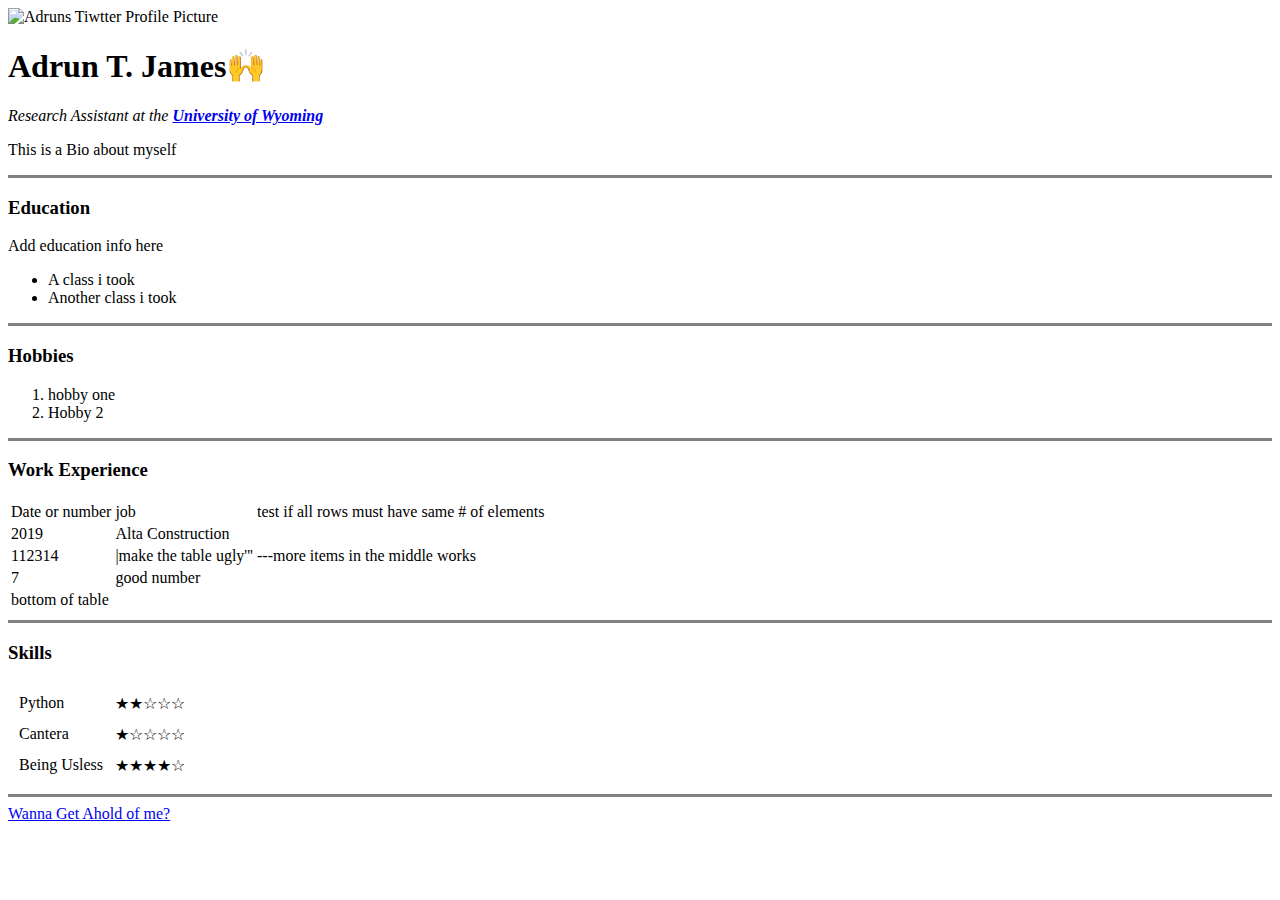
==== index.html @ 97a7072f "Add initial files for the page" ====
<!DOCTYPE html>
<html lang="en" dir="ltr">

<head>
  <meta charset="utf-8">
  <title> ∇ Adrun's Personal Site 𝚫 </title>
</head>

<body>
  <!-- <img src="images\IMG_9442.JPG" alt="A random photo i found"> USE THIS IF LOCALLY HOSTING IMAGE-->
  <img src="https://pbs.twimg.com/profile_images/823274084939288577/WASi-vgz_400x400.jpg" alt="Adruns Tiwtter Profile Picture">
  <h1>Adrun T. James🙌</h1>
  <p><em>Research Assistant at the <strong><a href="http://www.uwyo.edu/">University of Wyoming</a></strong></em></p>
  <p> This is a Bio about myself</p>
  <hr size=3 noshade>
  <h3>Education</h3>
  <p>Add education info here</p>
  <ul>
    <li>A class i took</li>
    <li>Another class i took</li>
  </ul>
  <hr size=3 noshade>
  <h3>Hobbies</h3>
  <ol>
    <li>hobby one</li>
    <li>Hobby 2</li>
  </ol>
  <hr size=3 noshade>
  <h3>Work Experience</h3>
  <table cecellspacing="10">
    <thead>
      <tr>
        <td>Date or number</td>
        <td>job</td>
        <td>test if all rows must have same # of elements</td>
      </tr>
    </thead>
    <tbody>
      <tr>
        <td>2019</td>
        <td>Alta Construction</td>
      </tr>
      <tr>
        <td>112314</td>
        <td>|make the table ugly'''</td>
        <td>---more items in the middle works</td>
      </tr>
      <tr>
        <td>7</td>
        <td>good number</td>
      </tr>
    </tbody>
    <tfoot>
      <tr>
        <td>bottom of table</td>
      </tr>
    </tfoot>
  </table>
  <hr size=3 noshade>
  <h3>Skills</h3>
  <table cellspacing="10">
    <tbody>
      <tr>
        <td>Python</td>
        <td>★★☆☆☆</td>
      </tr>
      <tr>
        <td>Cantera</td>
        <td>★☆☆☆☆</td>
      </tr>
      <tr>
        <td>Being Usless</td>
        <td>★★★★☆</td>
      </tr>
    </tbody>
  </table>

  <hr size=3 noshade>
  <a href="contact.html">Wanna Get Ahold of me?</a>
</body>

</html>
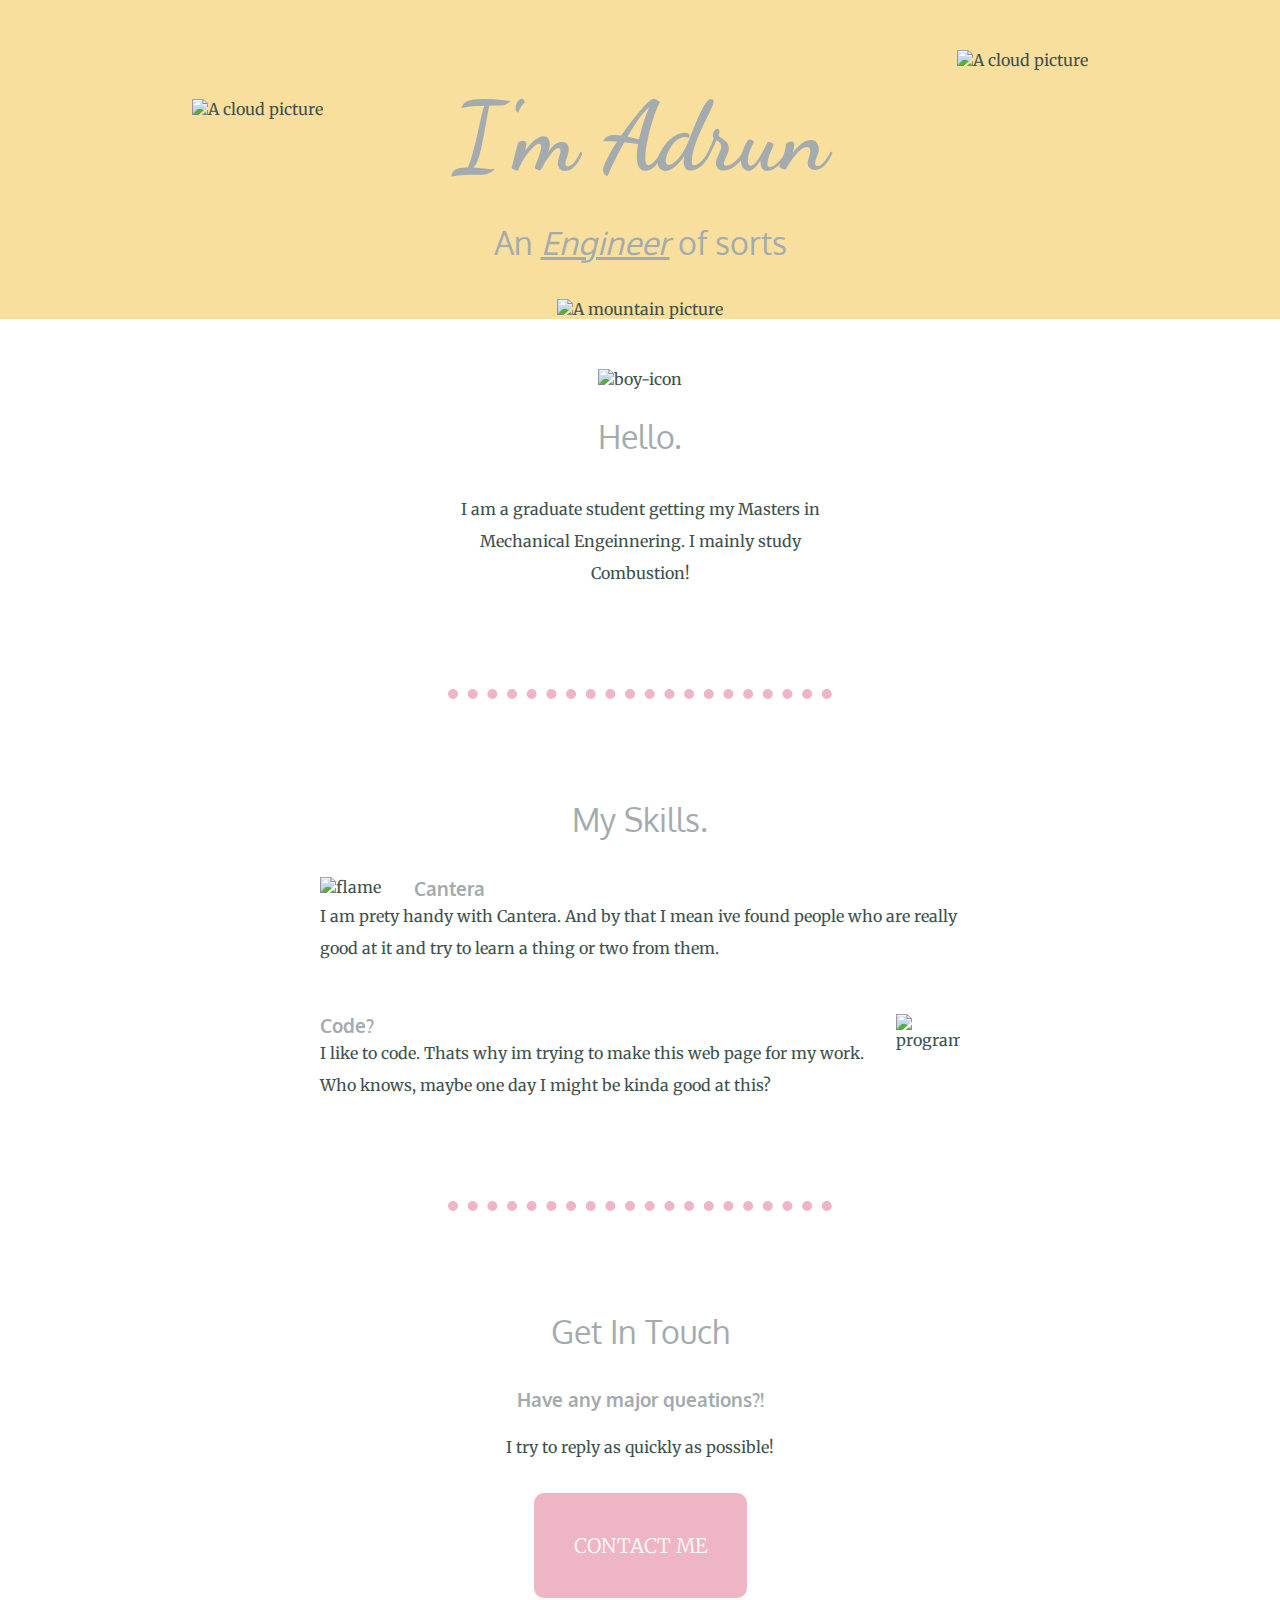
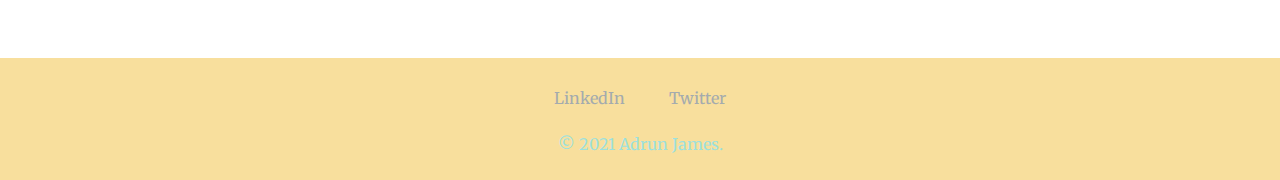
==== commit bd615563: "Add files via upload" ====
--- a/index.html
+++ b/index.html
@@ -3,80 +3,59 @@
 
 <head>
   <meta charset="utf-8">
-  <title> ∇ Adrun's Personal Site 𝚫 </title>
+  <title>Adrun James</title>
+  <link rel="stylesheet" href="css/styles.css">
+  <link rel="shortcut icon" href="favicon.ico">
+  <link rel="preconnect" href="https://fonts.googleapis.com">
+  <link rel="preconnect" href="https://fonts.gstatic.com" crossorigin>
+  <link href="https://fonts.googleapis.com/css2?family=Dancing+Script&family=Merriweather&family=Oxygen&display=swap" rel="stylesheet">
 </head>
 
 <body>
-  <!-- <img src="images\IMG_9442.JPG" alt="A random photo i found"> USE THIS IF LOCALLY HOSTING IMAGE-->
-  <img src="https://pbs.twimg.com/profile_images/823274084939288577/WASi-vgz_400x400.jpg" alt="Adruns Tiwtter Profile Picture">
-  <h1>Adrun T. James🙌</h1>
-  <p><em>Research Assistant at the <strong><a href="http://www.uwyo.edu/">University of Wyoming</a></strong></em></p>
-  <p> This is a Bio about myself</p>
-  <hr size=3 noshade>
-  <h3>Education</h3>
-  <p>Add education info here</p>
-  <ul>
-    <li>A class i took</li>
-    <li>Another class i took</li>
-  </ul>
-  <hr size=3 noshade>
-  <h3>Hobbies</h3>
-  <ol>
-    <li>hobby one</li>
-    <li>Hobby 2</li>
-  </ol>
-  <hr size=3 noshade>
-  <h3>Work Experience</h3>
-  <table cecellspacing="10">
-    <thead>
-      <tr>
-        <td>Date or number</td>
-        <td>job</td>
-        <td>test if all rows must have same # of elements</td>
-      </tr>
-    </thead>
-    <tbody>
-      <tr>
-        <td>2019</td>
-        <td>Alta Construction</td>
-      </tr>
-      <tr>
-        <td>112314</td>
-        <td>|make the table ugly'''</td>
-        <td>---more items in the middle works</td>
-      </tr>
-      <tr>
-        <td>7</td>
-        <td>good number</td>
-      </tr>
-    </tbody>
-    <tfoot>
-      <tr>
-        <td>bottom of table</td>
-      </tr>
-    </tfoot>
-  </table>
-  <hr size=3 noshade>
-  <h3>Skills</h3>
-  <table cellspacing="10">
-    <tbody>
-      <tr>
-        <td>Python</td>
-        <td>★★☆☆☆</td>
-      </tr>
-      <tr>
-        <td>Cantera</td>
-        <td>★☆☆☆☆</td>
-      </tr>
-      <tr>
-        <td>Being Usless</td>
-        <td>★★★★☆</td>
-      </tr>
-    </tbody>
-  </table>
+  <div class="top-container">
+    <img class="top-cloud" src="images/cloud.png" alt="A cloud picture">
+    <h1>I'm Adrun</h1>
+    <h2>An <span style="text-decoration: underline"><em>Engineer</em></span> of sorts</h2>
+    <img class="bottom-cloud" src="images/cloud.png" alt="A cloud picture">
+    <img clas="mountain" src="images/mountain.png" alt="A mountain picture">
+  </div>
+  <div class="middle-container">
+    <div class="profile">
+      <img src="https://cdn-icons-png.flaticon.com/128/163/163812.png" alt="boy-icon">
+      <h2>Hello.</h2>
+      <p class="intro">I am a graduate student getting my Masters in Mechanical Engeinnering. I mainly study Combustion!</p>
+    </div>
+    <hr>
+    <div class="skills">
+      <h2>My Skills.</h2>
+      <div class="skill-row">
+        <img class="flame-img" src="https://media2.giphy.com/media/UPuWR8O5eFOC2FdKp4/200w.webp?cid=ecf05e47ltgwndlyhlxx6gljf0rpbo3qfhmw3hgjjb7jkx02&rid=200w.webp&ct=s" alt="flame">
+        <h3>Cantera</h3>
+        <p class="cantera-skill-p">I am prety handy with Cantera. And by that I mean ive found people who are really good at it and try to learn a thing or two from them.</p>
+      </div>
+      <div class="skill-row">
+        <img class="code-img" src="https://media4.giphy.com/media/Ll22OhMLAlVDb8UQWe/giphy.webp?cid=ecf05e47u0hps69zeg97cdyfq6rk6nguvwihoezvtrnzgore&rid=giphy.webp&ct=s" alt="programming">
+        <h3>Code?</h3>
+        <p class="code-skill-p">I like to code. Thats why im trying to make this web page for my work. Who knows, maybe one day I might be kinda good at this?</p>
+      </div>
+    </div>
+    <hr>
+    <div class="contact-me">
+      <h2>Get In Touch</h2>
+      <h3>Have any major queations?!</h3>
+      <p class = "contact-msg">I try to reply as quickly as possible!</p>
+      <a class="btn" href="mailto:atkksjames@gmail.com">CONTACT ME</a>
+    </div>
+  </div>
 
-  <hr size=3 noshade>
-  <a href="contact.html">Wanna Get Ahold of me?</a>
+
+  <div class="bottom-container">
+    <a class="footer-link" href="https://www.linkedin.com/">LinkedIn</a>
+    <a class="footer-link" href="https://twitter.com/">Twitter</a>
+    <!-- NOTE:  <a class="footer-link" href="https://www.appbrewery.co/">Website</a> -->
+    <p class="copyright">© 2021 Adrun James.</p>
+  </div>
+
 </body>
 
-</html>+</html>
--- a/css/styles.css
+++ b/css/styles.css
@@ -0,0 +1,157 @@
+body {
+  margin: 0;
+  text-align: center;
+  font-family: 'Merriweather', serif;
+  color: #40514E
+}
+
+h1 {
+  margin: 50px auto 0 auto;
+  font-family: 'Dancing Script', cursive;
+  font-size: 6rem;
+  color: #A4ABAE;
+}
+
+h2 {
+  font-family: 'Oxygen', sans-serif;
+  font-size: 2rem;
+  color: #A4ABAE;
+  font-weight: normal;
+  padding-bottom: 10px;
+}
+
+h3 {
+  font-family: 'Oxygen', sans-serif;
+  margin: 0;
+  color: #A4ABAE;
+}
+
+p {
+  margin: 0;
+}
+
+div {
+  margin: 0;
+}
+
+hr {
+  border-style: none;
+  border-top-style: dotted;
+  border-color: #EEB6C4;
+  width: 30%;
+  border-width: 10px;
+  margin: 100px auto;
+}
+
+p {
+  line-height: 2;
+}
+
+a {
+  color: #A4ABAE;
+  font-family: 'Merriweather', serif;
+  margin: 10px 20px;
+  text-decoration: none;
+}
+
+a:hover {
+  color: #9CE1DE;
+}
+
+.intro {
+  width: 30%;
+  margin: auto;
+}
+
+.copyright {
+  color: #9CE1DE;
+  font-size: 1rem;
+  padding: 20px 0;
+}
+
+.flame-img {
+  width: 10%;
+  float: left;
+  margin-right: 30px;
+}
+
+.code-img {
+  width: 10%;
+  float: right;
+  margin-left: 30px;
+}
+
+.skill-row {
+  width: 50%;
+  margin: 10px auto 50px auto;
+  text-align: left;
+}
+
+.top-cloud {
+  position: absolute;
+  right: 15%;
+  top: 50px;
+}
+
+.bottom-cloud {
+  position: absolute;
+  left: 15%;
+  bottom: 200px;
+}
+
+.contact-me {
+  margin: 10px auto 20px auto;
+}
+
+.top-container {
+  background-color: #F8DF9D;
+  position: relative;
+  padding-top: 30px;
+}
+
+.middle-container {
+  margin: 50px 0;
+}
+
+.contact-msg {
+  width: 40%;
+  margin: auto;
+  padding-top: 20px;
+  padding-bottom: 20px;
+}
+
+.bottom-container {
+  padding-top: 30px;
+  background-color: #F8DF9D;
+}
+
+.btn {
+  background: #EEB6C4;
+  background-image: -webkit-linear-gradient(top, #EEB6C4, #EEB6C4);
+  background-image: -moz-linear-gradient(top, #EEB6C4, #EEB6C4);
+  background-image: -ms-linear-gradient(top, #EEB6C4, #EEB6C4);
+  background-image: -o-linear-gradient(top, #EEB6C4, #EEB6C4);
+  background-image: -webkit-gradient(to bottom, #EEB6C4, #EEB6C4);
+  -webkit-border-radius: 10px;
+  -moz-border-radius: 10px;
+  border-radius: 10px;
+  color: #FFFFFF;
+  font-family: 'Merriweather', serif;
+  font-size: 20px;
+  font-weight: 100;
+  padding: 40px;
+  border: solid #FFFFFF 0;
+  text-decoration: none;
+  display: inline-block;
+  cursor: pointer;
+  text-align: center;
+}
+
+.btn:hover {
+  background: #DD380D;
+  border: solid #DD380D 0;
+  -webkit-border-radius: 10px;
+  -moz-border-radius: 10px;
+  border-radius: 10px;
+  text-decoration: none;
+}